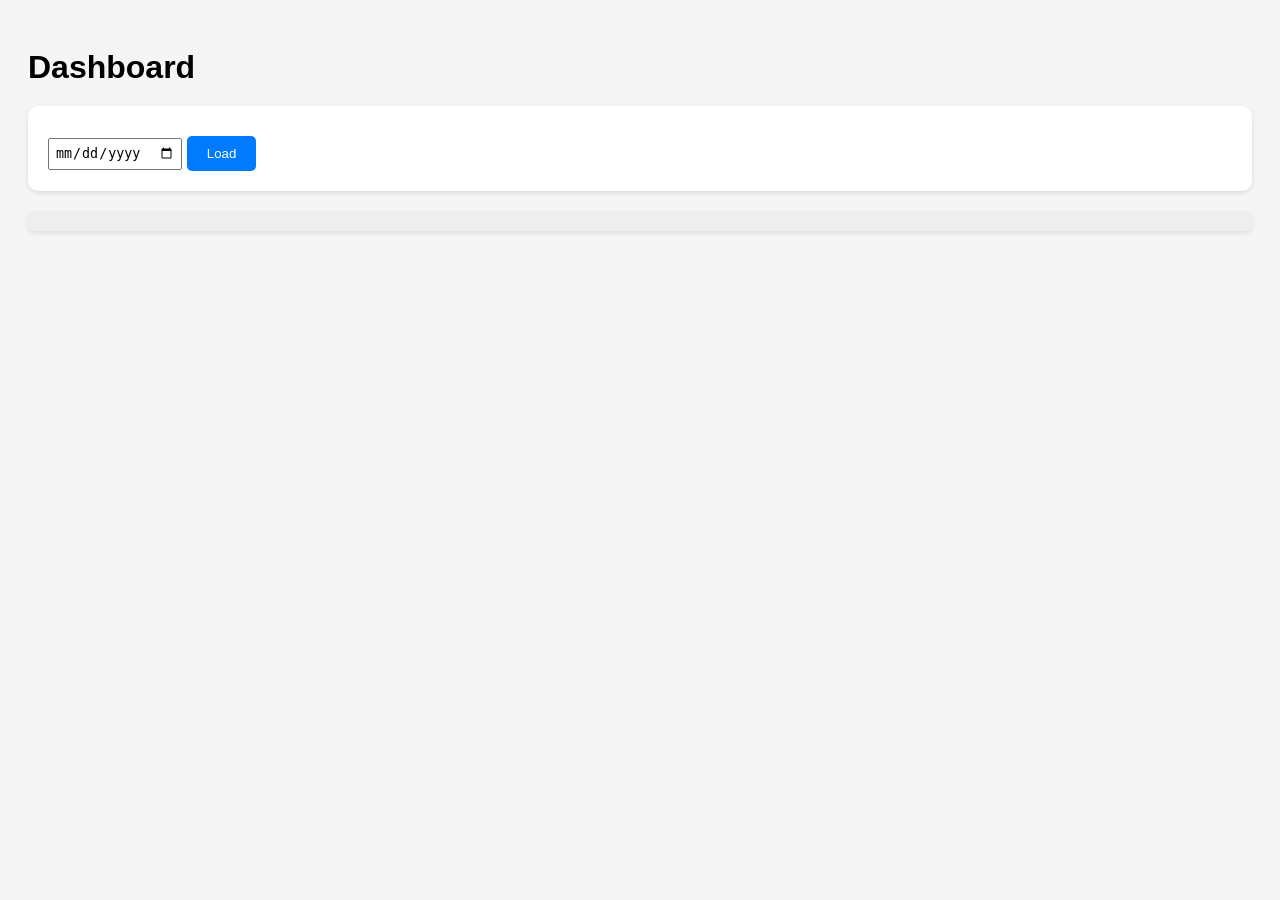
==== frontend/dashboard.html @ 9aa65d9e "changes" ====
<!DOCTYPE html>
<html>
<head>
  <title>Dashboard</title>
  <link rel="stylesheet" href="css/style.css">
</head>

<body>

<h1>Dashboard</h1>

<div class="card">
  <input type="date" id="date">
  <button onclick="loadDashboard()">Load</button>
</div>

<div class="card output" id="dashboardOutput"></div>

<script src="js/api.js"></script>
<script src="js/dashboard.js"></script>

</body>
</html>
---- frontend/css/style.css ----
body {
    font-family: Arial;
    padding: 20px;
    background: #f5f5f5;
  }
  
  h1 {
    margin-bottom: 20px;
  }
  
  .card {
    background: white;
    padding: 20px;
    margin-bottom: 20px;
    border-radius: 10px;
    box-shadow: 0 2px 5px rgba(0,0,0,0.1);
  }
  
  button {
    padding: 10px 20px;
    margin-top: 10px;
    cursor: pointer;
    border: none;
    border-radius: 5px;
    background: #007bff;
    color: white;
  }
  
  button:hover {
    background: #0056b3;
  }
  
  input {
    margin-top: 10px;
    padding: 5px;
  }
  
  .output {
    margin-top: 10px;
    background: #eee;
    padding: 10px;
    border-radius: 5px;
  }
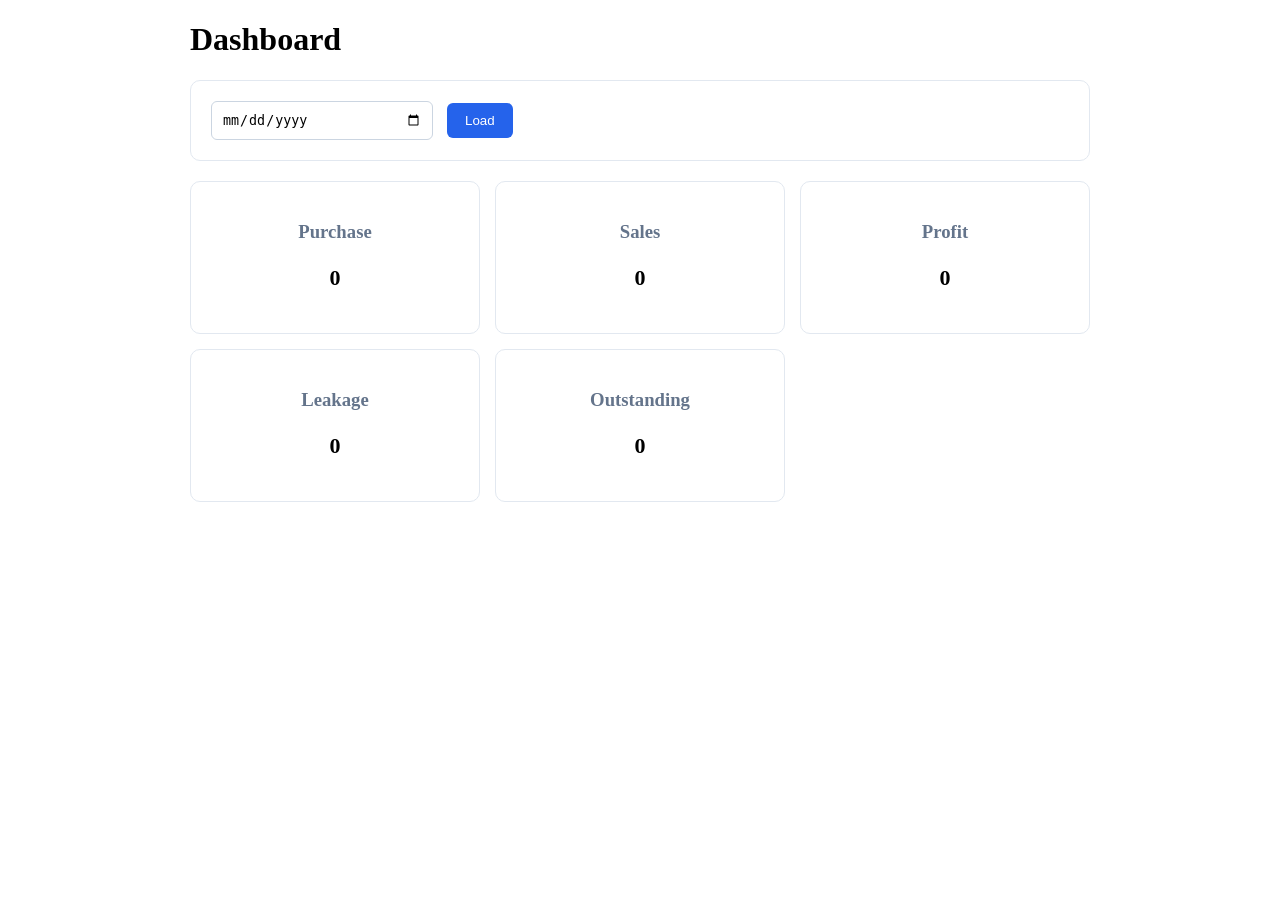
==== commit 17a0f9ba: "html" ====
--- a/frontend/dashboard.html
+++ b/frontend/dashboard.html
@@ -7,14 +7,47 @@
 
 <body>
 
-<h1>Dashboard</h1>
+<div class="container">
 
-<div class="card">
-  <input type="date" id="date">
-  <button onclick="loadDashboard()">Load</button>
+  <h1>Dashboard</h1>
+
+  <!-- Date Selector -->
+  <div class="card">
+    <input type="date" id="date">
+    <button onclick="loadDashboard()">Load</button>
+  </div>
+
+  <!-- Metrics -->
+  <div class="grid">
+
+    <div class="metric">
+      <h3>Purchase</h3>
+      <p id="purchase">0</p>
+    </div>
+
+    <div class="metric">
+      <h3>Sales</h3>
+      <p id="sales">0</p>
+    </div>
+
+    <div class="metric">
+      <h3>Profit</h3>
+      <p id="profit">0</p>
+    </div>
+
+    <div class="metric">
+      <h3>Leakage</h3>
+      <p id="leakage">0</p>
+    </div>
+
+    <div class="metric">
+      <h3>Outstanding</h3>
+      <p id="outstanding">0</p>
+    </div>
+
+  </div>
+
 </div>
-
-<div class="card output" id="dashboardOutput"></div>
 
 <script src="js/api.js"></script>
 <script src="js/dashboard.js"></script>
--- a/frontend/css/style.css
+++ b/frontend/css/style.css
@@ -1,11 +1,57 @@
-body {
-    font-family: Arial;
-    padding: 20px;
-    background: #f5f5f5;
+/* Layout */
+.app {
+    display: flex;
+    height: 100vh;
   }
   
-  h1 {
-    margin-bottom: 20px;
+  /* Sidebar */
+  .sidebar {
+    width: 220px;
+    background: #0f172a;
+    color: white;
+    padding: 20px;
+  }
+  
+  .sidebar h2 {
+    margin-bottom: 30px;
+  }
+  
+  .menu button {
+    width: 100%;
+    margin-bottom: 10px;
+    padding: 10px;
+    background: transparent;
+    border: none;
+    color: white;
+    text-align: left;
+    cursor: pointer;
+  }
+  
+  .menu button:hover {
+    background: #1e293b;
+  }
+  
+  button {
+    padding: 10px 18px;
+    border: none;
+    border-radius: 6px;
+    background: #2563eb;
+    color: white;
+    font-weight: 500;
+    cursor: pointer;
+    transition: 0.2s;
+  }
+  
+  button:hover {
+    background: #1d4ed8;
+  }
+  
+  input {
+    padding: 10px;
+    border: 1px solid #cbd5e1;
+    border-radius: 6px;
+    margin-right: 10px;
+    width: 200px;
   }
   
   .card {
@@ -13,32 +59,85 @@
     padding: 20px;
     margin-bottom: 20px;
     border-radius: 10px;
-    box-shadow: 0 2px 5px rgba(0,0,0,0.1);
+    border: 1px solid #e2e8f0;
   }
   
-  button {
-    padding: 10px 20px;
-    margin-top: 10px;
-    cursor: pointer;
-    border: none;
-    border-radius: 5px;
-    background: #007bff;
+  /* Main */
+  .main {
+    flex: 1;
+    padding: 40px;
+    background: #f1f5f9;
+    overflow-y: auto;
+  }
+  
+  .container {
+    max-width: 900px;
+    margin: auto;
+  }
+  
+  /* Topbar */
+  .topbar {
+    display: flex;
+    justify-content: space-between;
+    align-items: center;
+    margin-bottom: 25px;
+  }
+  .top-right {
+    color: #64748b;
+  }
+  .menu button.active {
+    background: #1e293b;
     color: white;
   }
-  
-  button:hover {
-    background: #0056b3;
+
+  .grid {
+    display: grid;
+    grid-template-columns: repeat(3, 1fr);
+    gap: 15px;
   }
   
-  input {
-    margin-top: 10px;
-    padding: 5px;
+  .metric {
+    background: white;
+    padding: 20px;
+    border-radius: 10px;
+    text-align: center;
+    border: 1px solid #e2e8f0;
+  }
+  /* Toast */
+#toast {
+    position: fixed;
+    bottom: 20px;
+    right: 20px;
+    background: #0f172a;
+    color: white;
+    padding: 12px 18px;
+    border-radius: 6px;
+    display: none;
   }
   
-  .output {
-    margin-top: 10px;
-    background: #eee;
+  .metric h3 {
+    color: #64748b;
+    margin-bottom: 10px;
+  }
+  
+  .metric p {
+    font-size: 22px;
+    font-weight: bold;
+  }
+  
+  table {
+    width: 100%;
+    border-collapse: collapse;
+  }
+  
+  th, td {
     padding: 10px;
-    border-radius: 5px;
+    border-bottom: 1px solid #ddd;
+    text-align: left;
   }
+  
+  th {
+    background: #f1f5f9;
+  }
+  
   
